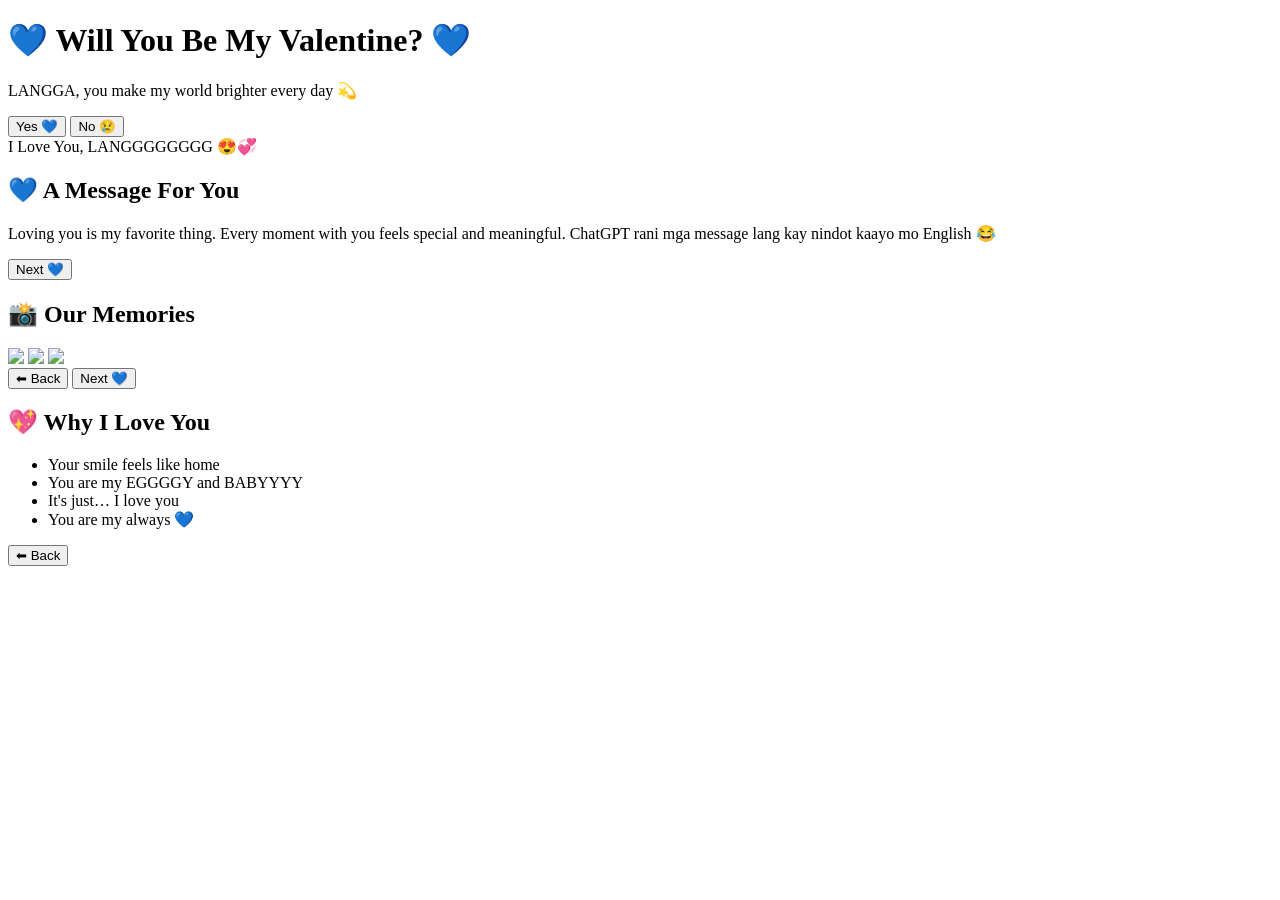
==== index.html @ b118bc2c "Add files via upload" ====
<!DOCTYPE html>
<html lang="en">
<head>
<meta charset="UTF-8">
<meta name="viewport" content="width=device-width, initial-scale=1.0">
<title>Be My Valentine 💙</title>
<link rel="stylesheet" href="css/style.css">
</head>

<body>

<audio id="bgMusic" loop>
    <source src="audio/music.mp3" type="audio/mpeg">
</audio>

<!-- MAIN PAGE -->
<div class="container">
    <h1>💙 Will You Be My Valentine? 💙</h1>

    <p class="subtitle">
        LANGGA, you make my world brighter every day 💫
    </p>

    <div class="buttons">
        <button id="yesBtn" class="btn-yes">Yes 💙</button>
        <button id="noBtn" class="btn-no">No 😢</button>
    </div>

    <div id="result">
        I Love You, LANGGGGGGGG 😍💞
    </div>
</div>

<!-- PAGE 2 -->
<div class="page" id="page2">
    <div class="page-box">
        <h2>💙 A Message For You</h2>
        <p>
            Loving you is my favorite thing.
            Every moment with you feels special and meaningful.
            ChatGPT rani mga message lang kay nindot kaayo mo English 😂
        </p>
        <button class="nav-btn" onclick="goPage(3)">Next 💙</button>
    </div>
</div>

<!-- PAGE 3 -->
<div class="page" id="page3">
    <div class="page-box">
        <h2>📸 Our Memories</h2>
        <div class="gallery">
            <img src="images/IMG_1761.jpg">
            <img src="images/IMG_1016.jpg">
            <img src="images/IMG_2344.jpg">
        </div>
        <button class="nav-btn outline" onclick="goPage(2)">⬅ Back</button>
        <button class="nav-btn" onclick="goPage(4)">Next 💙</button>
    </div>
</div>

<!-- PAGE 4 -->
<div class="page" id="page4">
    <div class="page-box">
        <h2>💖 Why I Love You</h2>
        <ul>
            <li>Your smile feels like home</li>
            <li>You are my EGGGGY and BABYYYY</li>
            <li>It's just… I love you</li>
            <li>You are my always 💙</li>
        </ul>
        <button class="nav-btn outline" onclick="goPage(3)">⬅ Back</button>
    </div>
</div>

<script src="js/main.js"></script>
</body>
</html>
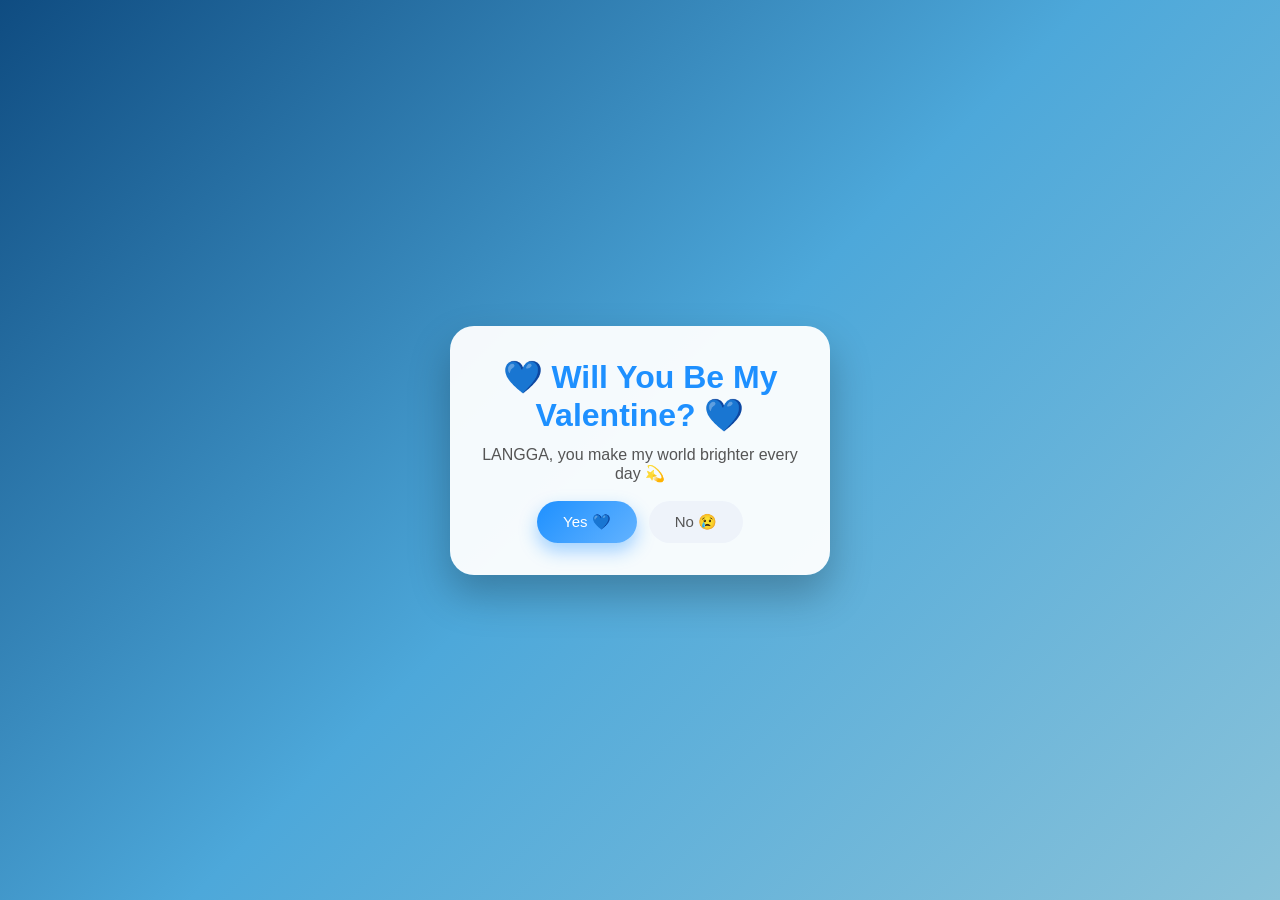
==== commit 192c4a29: "Update file paths for resources in index.html" ====
--- a/index.html
+++ b/index.html
@@ -4,13 +4,13 @@
 <meta charset="UTF-8">
 <meta name="viewport" content="width=device-width, initial-scale=1.0">
 <title>Be My Valentine 💙</title>
-<link rel="stylesheet" href="css/style.css">
+<link rel="stylesheet" href="HVD3/css/style.css">
 </head>
 
 <body>
 
 <audio id="bgMusic" loop>
-    <source src="audio/music.mp3" type="audio/mpeg">
+    <source src="HVD3/audio/music.mp3" type="audio/mpeg">
 </audio>
 
 <!-- MAIN PAGE -->
@@ -49,9 +49,9 @@
     <div class="page-box">
         <h2>📸 Our Memories</h2>
         <div class="gallery">
-            <img src="images/IMG_1761.jpg">
-            <img src="images/IMG_1016.jpg">
-            <img src="images/IMG_2344.jpg">
+            <img src="HVD3/images/IMG_1761.jpg">
+            <img src="HVD3/images/IMG_1016.jpg">
+            <img src="HVD3/images/IMG_2344.jpg">
         </div>
         <button class="nav-btn outline" onclick="goPage(2)">⬅ Back</button>
         <button class="nav-btn" onclick="goPage(4)">Next 💙</button>
@@ -72,6 +72,7 @@
     </div>
 </div>
 
-<script src="js/main.js"></script>
+<script src="HVD3/js/main.js"></script>
 </body>
-</html>+</html>
+
--- a/HVD3/css/style.css
+++ b/HVD3/css/style.css
@@ -0,0 +1,159 @@
+/* RESET */
+* {
+    margin: 0;
+    padding: 0;
+    box-sizing: border-box;
+    font-family: "Segoe UI", Arial, sans-serif;
+}
+
+/* BACKGROUND */
+body {
+    height: 100vh;
+    background: linear-gradient(135deg, #0f4c81, #4da8da, #89c2d9);
+    display: flex;
+    justify-content: center;
+    align-items: center;
+    overflow: hidden;
+}
+
+/* MAIN CONTAINER */
+.container {
+    background: rgba(255,255,255,0.95);
+    padding: 32px;
+    border-radius: 24px;
+    width: 90%;
+    max-width: 380px;
+    text-align: center;
+    box-shadow: 0 20px 40px rgba(0,0,0,0.25);
+    z-index: 10;
+}
+
+h1 {
+    color: #1e90ff;
+    margin-bottom: 12px;
+}
+
+.subtitle {
+    font-size: 16px;
+    color: #555;
+    margin-bottom: 18px;
+}
+
+/* INPUT */
+.love-input {
+    width: 100%;
+    padding: 12px;
+    border-radius: 18px;
+    border: 1px solid #ddd;
+    margin-bottom: 20px;
+    text-align: center;
+    font-size: 15px;
+}
+
+/* BUTTONS */
+.buttons {
+    display: flex;
+    gap: 12px;
+    justify-content: center;
+}
+
+button {
+    border: none;
+    cursor: pointer;
+    font-size: 15px;
+    border-radius: 30px;
+    padding: 12px 26px;
+    transition: 0.3s ease;
+}
+
+/* YES BUTTON */
+.btn-yes {
+    background: linear-gradient(135deg, #1e90ff, #63b3ff);
+    color: white;
+    box-shadow: 0 8px 18px rgba(30,144,255,0.4);
+}
+
+.btn-yes:hover {
+    transform: translateY(-2px) scale(1.05);
+}
+
+/* NO BUTTON */
+.btn-no {
+    background: #eef3fa;
+    color: #555;
+}
+
+/* RESULT */
+#result {
+    margin-top: 18px;
+    font-size: 20px;
+    color: #1e90ff;
+    display: none;
+}
+
+/* PAGES */
+.page {
+    position: fixed;
+    inset: 0;
+    display: none;
+    justify-content: center;
+    align-items: center;
+    background: linear-gradient(135deg, #0f4c81, #4da8da, #89c2d9);
+    z-index: 15;
+}
+
+.page-box {
+    background: rgba(255,255,255,0.95);
+    padding: 30px;
+    border-radius: 24px;
+    width: 90%;
+    max-width: 380px;
+    text-align: center;
+}
+
+/* NAV BUTTONS */
+.nav-btn {
+    background: linear-gradient(135deg, #1e90ff, #63b3ff);
+    color: white;
+    padding: 10px 22px;
+    border-radius: 25px;
+    margin: 8px;
+}
+
+.nav-btn.outline {
+    background: transparent;
+    border: 2px solid #1e90ff;
+    color: #1e90ff;
+}
+
+/* GALLERY */
+.gallery img {
+    width: 65px;
+    height: 65px;
+    border-radius: 14px;
+    object-fit: cover;
+    margin: 6px;
+}
+
+/* FLOATING BUBBLES (SMALLER & SOFTER) */
+.fall-img {
+    position: fixed;
+    top: -60px;
+    border-radius: 50%;
+    opacity: 0.7;
+    filter: blur(0.5px);
+    box-shadow: 0 0 10px rgba(255,255,255,0.6);
+    pointer-events: none;
+    z-index: 5;
+}
+
+@keyframes bubbleFall {
+    from { transform: translateY(-10vh) scale(0.8); }
+    to { transform: translateY(110vh) scale(1); opacity: 0; }
+}
+
+/* MOBILE */
+@media (max-width: 480px) {
+    h1 { font-size: 22px; }
+    .container { padding: 26px; }
+}
